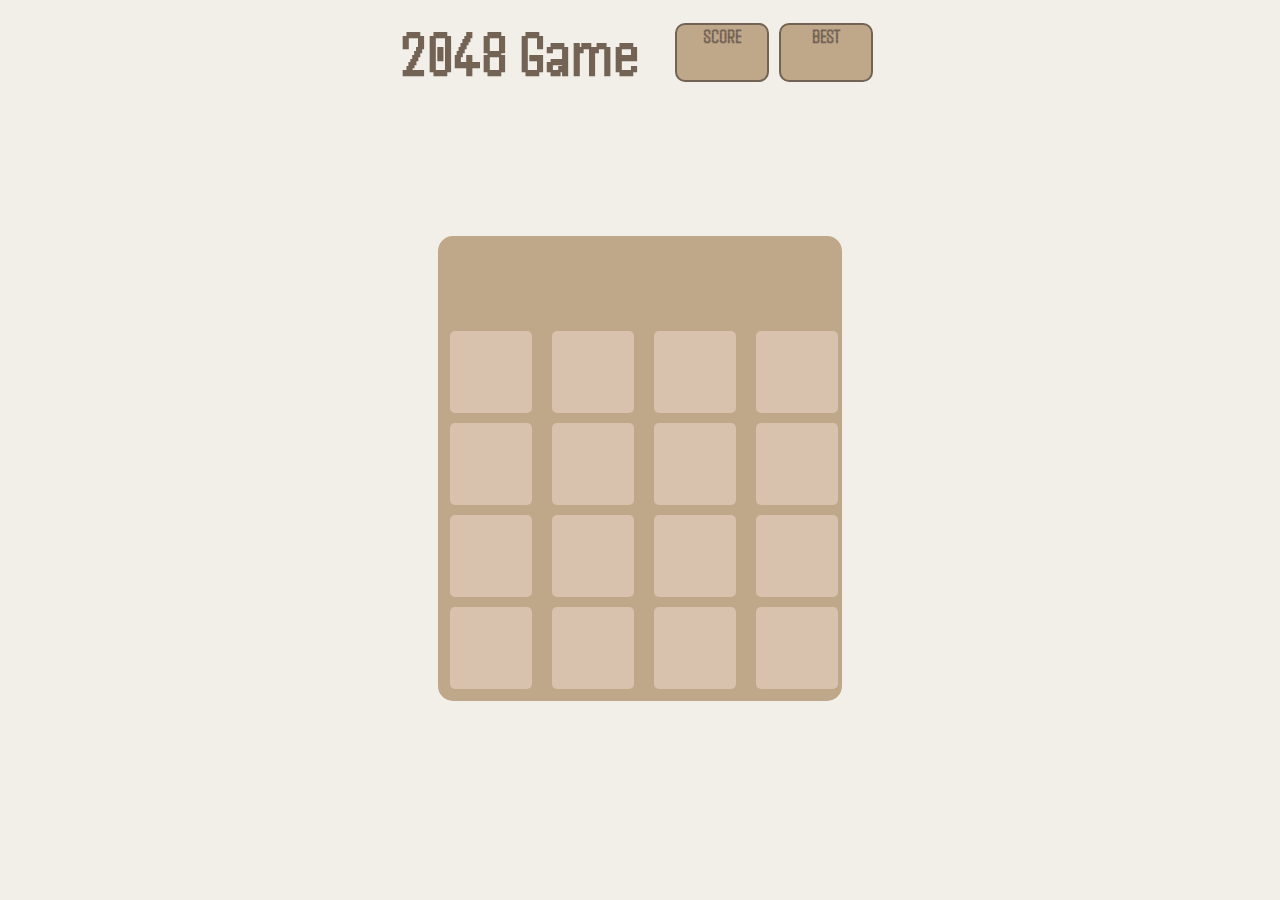
==== indexGame.html @ 1d61f93d "Creación de archivos para página del juego" ====
<!DOCTYPE html>
<html>
<head>
    <title>2048 Game</title>
    <link href="styles.css" rel="stylesheet" type="text/css">
    <link href="https://fonts.googleapis.com/css2?family=Handjet:wght@300&display=swap" rel="stylesheet">
</head>
<body>
    <div class="infoJuego">
        <h1 id="main-title">2048 Game</h1>
        <div class="contenedorPuntaje">

            <div class="puntaje">
                <h3 class="textPun">SCORE</h3>
            </div>

            <div class="puntaje">
                <h3 class="textPun">BEST</h3>
            </div>

        </div>    
    </div>

    <div class="tablero">
        <div class="tabFondo">
            
            <div class="columna">
                <div class="casilla"></div>
                <div class="casilla"></div>
                <div class="casilla"></div>
                <div class="casilla"></div>
            </div>

            <div class="columna">
                <div class="casilla"></div>
                <div class="casilla"></div>
                <div class="casilla"></div>
                <div class="casilla"></div>
            </div>

            <div class="columna">
                <div class="casilla"></div>
                <div class="casilla"></div>
                <div class="casilla"></div>
                <div class="casilla"></div>
            </div>

            <div class="columna">
                <div class="casilla"></div>
                <div class="casilla"></div>
                <div class="casilla"></div>
                <div class="casilla"></div>
            </div>

            


        </div>
    </div>
    
</body>
</html>
---- styles.css ----
html{
    font-family: 'Handjet', cursive;
    background-color: rgb(242, 239, 233);
}

#main-title {
   font-size: 65px;
   color: rgb(115, 99, 85); 
   text-align: left;
   margin: 10px;
}

body{
	display: flex;
	flex-direction: column;
    justify-content: center;
    align-items: center;
}

.infoJuego{
	display: block;
/*	border: 2px solid black;*/
	height: 150px;
	width: 500px;
	position: relative;
	margin-bottom: 10px;

}

.tablero {
	display: flex;
	justify-content: center;
    align-items: center;
/*	border: 2px solid black;*/
	height: 600px;
	width: 500px;
	margin-bottom: 10px;

}

.contenedorPuntaje {
	color: beige;
	display: flex;
	flex-direction: row;
	justify-content: left;
	height: 70px;
	width: 210px;
	margin: 10px;
	position: absolute;
	top: 0;
	right: 0;
}

.puntaje {
	display: flex;
	margin: 5px;
	height: 55px;
	width: 90px;
	border: 2px solid rgb(115, 99, 85);
	border-radius: 10px;
	flex-direction: column-reverse;
	justify-content: start;
	align-items: center;
	background-color: rgb(191, 167, 138);
}

.textPun{
	color: rgb(115, 99, 85);
	margin: 0px;
	font-size: 20px;	
}

.tabFondo{
	display: flex;
	flex-direction: row-reverse;
	align-items: end;
	justify-content: start;

	height: 461px;
	width: 400px;
	border-radius: 15px;

	border: 2px solid rgb(191, 167, 138);
	background-color: rgb(191, 167, 138);
}

.casilla {
	height: 78px;
	width: 78px;
	margin: 10px;
	border: 2px solid rgb(217, 194, 173);
	background-color: rgb(217, 194, 173);
	border-radius: 5px;
}
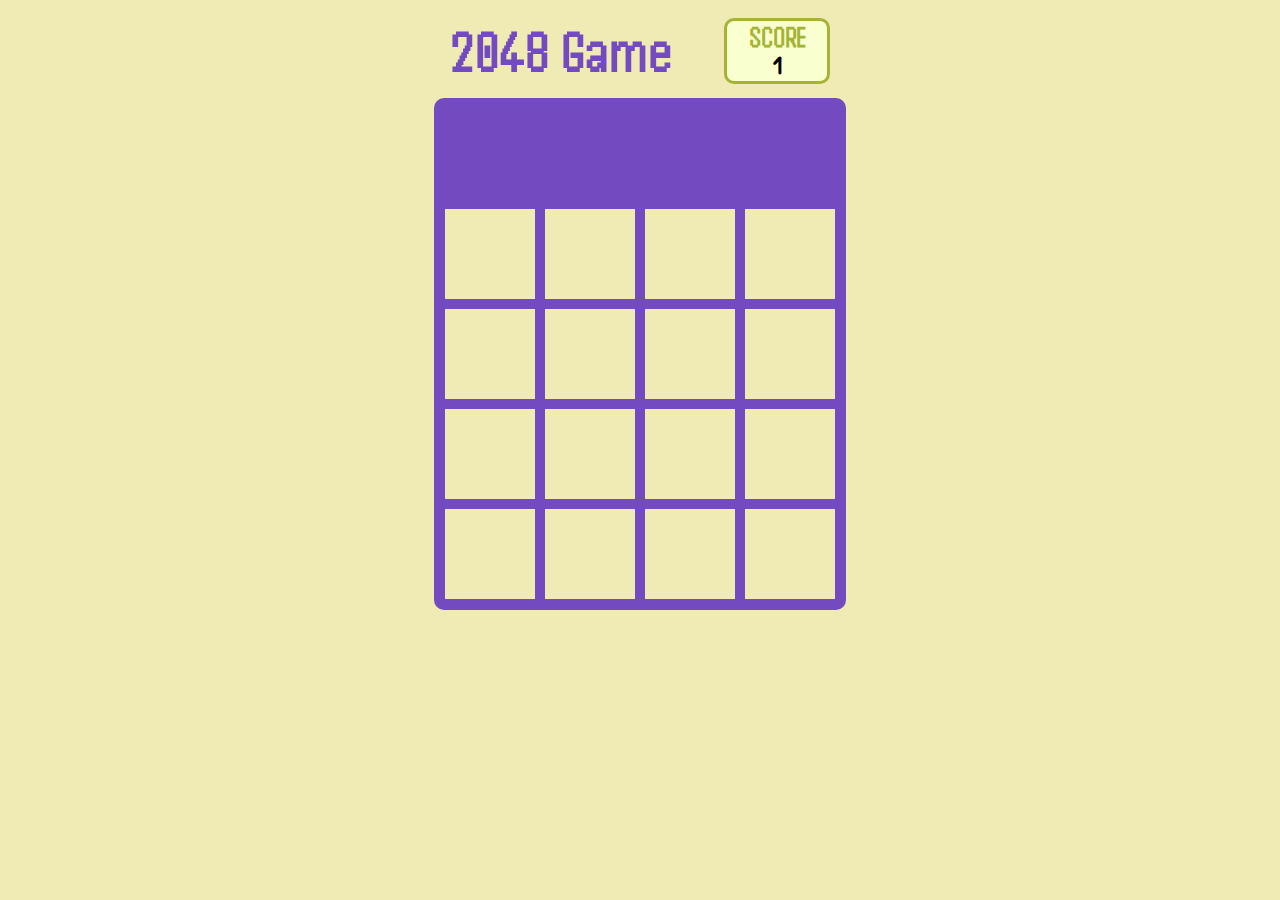
==== commit d52b05b0: "Tablero funcional con cambios manuales" ====
--- a/indexGame.html
+++ b/indexGame.html
@@ -2,61 +2,27 @@
 <html>
 <head>
     <title>2048 Game</title>
-    <link href="styles.css" rel="stylesheet" type="text/css">
+    <link href="styleGame.css" rel="stylesheet" type="text/css">
     <link href="https://fonts.googleapis.com/css2?family=Handjet:wght@300&display=swap" rel="stylesheet">
+    <link href="https://fonts.googleapis.com/css2?family=Handjet:wght@600;700&family=Patrick+Hand&display=swap" rel="stylesheet"> 
+    
 </head>
 <body>
     <div class="infoJuego">
-        <h1 id="main-title">2048 Game</h1>
+        <h1 class="mainTitle" id="main-title">2048 Game</h1>
         <div class="contenedorPuntaje">
 
             <div class="puntaje">
-                <h3 class="textPun">SCORE</h3>
-            </div>
-
-            <div class="puntaje">
-                <h3 class="textPun">BEST</h3>
+                <h3 class="tittlePun">SCORE</h3>
+                <h2 class="numPun">1</h2>
             </div>
 
         </div>    
     </div>
-
-    <div class="tablero">
-        <div class="tabFondo">
-            
-            <div class="columna">
-                <div class="casilla"></div>
-                <div class="casilla"></div>
-                <div class="casilla"></div>
-                <div class="casilla"></div>
-            </div>
-
-            <div class="columna">
-                <div class="casilla"></div>
-                <div class="casilla"></div>
-                <div class="casilla"></div>
-                <div class="casilla"></div>
-            </div>
-
-            <div class="columna">
-                <div class="casilla"></div>
-                <div class="casilla"></div>
-                <div class="casilla"></div>
-                <div class="casilla"></div>
-            </div>
-
-            <div class="columna">
-                <div class="casilla"></div>
-                <div class="casilla"></div>
-                <div class="casilla"></div>
-                <div class="casilla"></div>
-            </div>
-
-            
-
-
+        <div id="board">
         </div>
     </div>
-    
+
+    <script src="funcionalidad.js"></script>
 </body>
 </html>--- a/styleGame.css
+++ b/styleGame.css
@@ -0,0 +1,199 @@
+html{
+    font-family: 'Handjet', cursive;
+    background-color: rgb(240, 235, 180);
+}
+
+body{
+	display: flex;
+	flex-direction: column;
+    justify-content: center;
+    align-items: center;
+}
+
+.infoJuego{
+	display: flex;
+	/* border: 2px solid black; */
+	height: 80px;
+	width: 400px;
+	
+	margin-bottom: 10px;
+	justify-content: space-between;
+
+}
+
+.mainTitle {
+	height: 60px;
+	width: 4500px;
+
+	font-size: 60px;
+	color: rgb(115, 74, 192); 
+
+	text-align: left;
+	margin: 10px;
+}
+
+.contenedorPuntaje {
+	height: 70px;
+	width: 210px;
+	
+	/* background-color: blanchedalmond;
+	border: 6px solid rgb(115, 74, 192); */
+
+	display: flex;
+	justify-content: flex-end;
+	margin: 10px;
+}
+
+.puntaje {
+	height: 60px;
+	width: 100px;
+	
+	background-color: rgb(249, 255, 207);
+	border: 3px solid rgb(164, 179, 52);
+	border-radius: 10px;
+
+	display: flex;
+	flex-direction: column;
+
+	text-align: center;
+}
+
+.tittlePun{
+	color: rgb(164, 179, 52);
+	margin: 0px;
+	font-size: 30px;	
+}
+
+.numPun{
+	color: black;
+	margin: -6px;
+	font-size: 25px;	
+	font-family: 'Handjet', cursive;
+	font-family: 'Patrick Hand', cursive;
+}
+
+#board {
+	height: 500px;
+	width: 400px;
+	
+	background-color: rgb(240, 235, 180);
+	border: 6px solid rgb(115, 74, 192);
+	border-radius: 10px;
+
+	margin: 0 auto;
+	display: flex;
+	flex-wrap: wrap;
+}
+
+.casilla {
+	height: 90px;
+	width: 90px;
+	border: 5px solid rgb(115, 74, 192);
+
+	font-size: 40px;
+	font-weight: bold;
+	display: flex;
+	justify-content: center;
+	align-items: center;
+}
+
+.casillaI{
+	height: 90px;
+	width: 90px;
+	border: 5px solid rgb(115, 74, 192);
+	background-color: rgb(115, 74, 192);
+
+	font-size: 40px;
+	font-weight: bold;
+	display: flex;
+	justify-content: center;
+	align-items: center;
+}
+
+.num2{
+	background-color: rgb(250, 158, 209);
+	color: white;
+	font-size: 40px;
+	font-family: 'Handjet', cursive;
+	font-family: 'Patrick Hand', cursive;
+}
+
+.num4{
+	background-color: rgb(220, 140, 222);
+	color: white;
+	font-size: 40px;
+	font-family: 'Handjet', cursive;
+	font-family: 'Patrick Hand', cursive;
+}
+
+.num8{
+	background-color: rgb(222, 168, 246);
+	color: white;
+	font-size: 40px;
+	font-family: 'Handjet', cursive;
+	font-family: 'Patrick Hand', cursive;
+}
+
+.num16{
+	background-color: rgb(175, 140, 222);
+	color: white;
+	font-size: 40px;
+	font-family: 'Handjet', cursive;
+	font-family: 'Patrick Hand', cursive;
+}
+
+.num32{
+	background-color: rgb(172, 158, 250);
+	color: white;
+	font-size: 40px;
+	font-family: 'Handjet', cursive;
+	font-family: 'Patrick Hand', cursive;
+}
+
+.num64{
+	background-color: rgb(217, 165, 216);
+	color: white;
+	font-size: 40px;
+	font-family: 'Handjet', cursive;
+	font-family: 'Patrick Hand', cursive;
+}
+
+.num128{
+	background-color: rgb(213, 172, 227);
+	color: white;
+	font-size: 40px;
+	font-family: 'Handjet', cursive;
+	font-family: 'Patrick Hand', cursive;
+}
+
+.num256{
+	background-color: rgb(185, 167, 205);
+	color: white;
+	font-size: 40px;
+	font-family: 'Handjet', cursive;
+	font-family: 'Patrick Hand', cursive;
+}
+
+.num512{
+	background-color: rgb(183, 172, 227);
+	color: white;
+	font-size: 40px;
+	font-family: 'Handjet', cursive;
+	font-family: 'Patrick Hand', cursive;
+}
+
+.num1024{
+	background-color: rgb(165, 169, 217);
+	color: white;
+	font-size: 40px;
+	font-family: 'Handjet', cursive;
+	font-family: 'Patrick Hand', cursive;
+}
+
+.num2048{
+	background-color: rgb(164, 179, 52);
+	color: white;
+	font-size: 40px;
+	font-family: 'Handjet', cursive;
+	font-family: 'Patrick Hand', cursive;
+}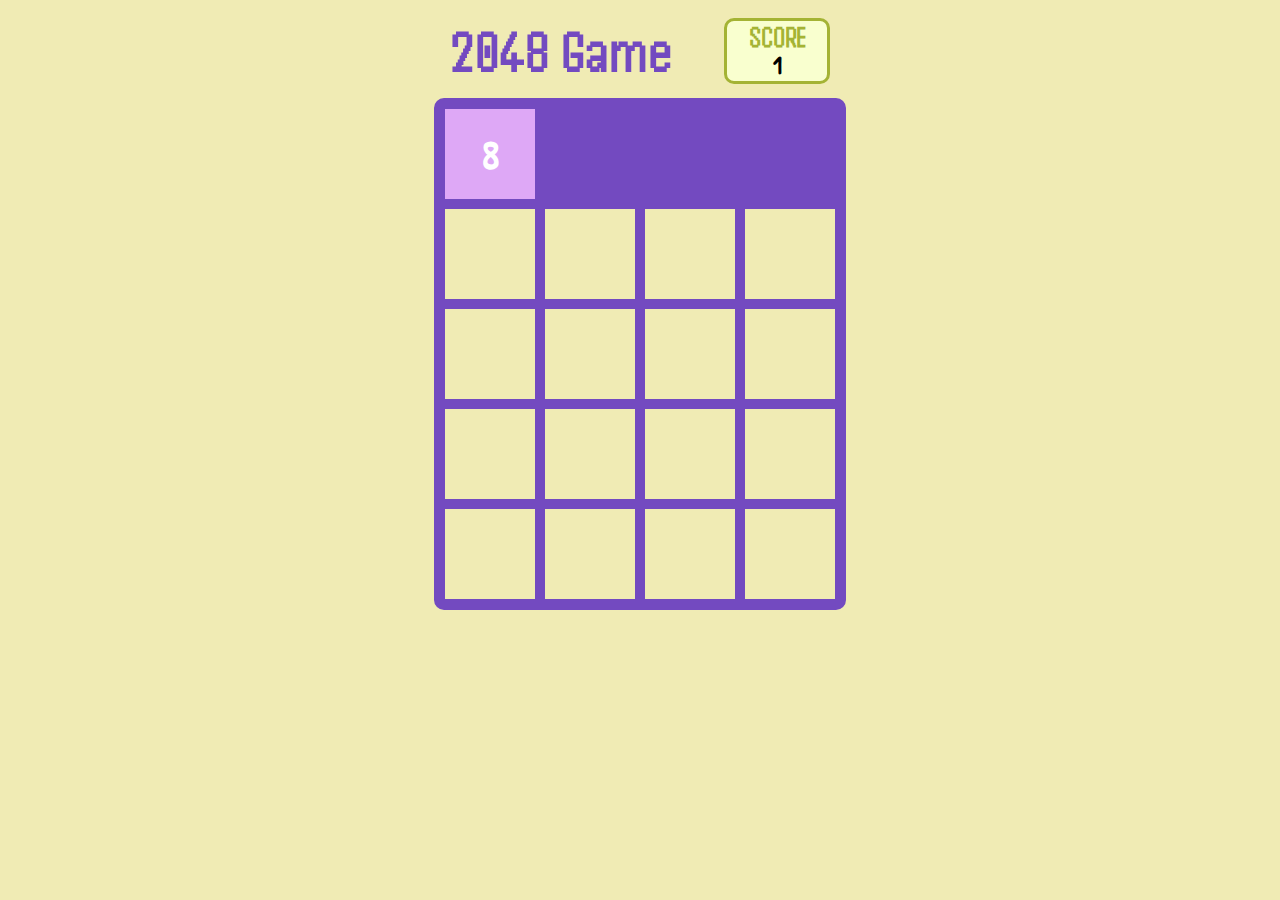
==== commit ab2b19cf: "Aparición de fichas en el encabezado del tablero" ====
--- a/indexGame.html
+++ b/indexGame.html
@@ -19,8 +19,7 @@
 
         </div>    
     </div>
-        <div id="board">
-        </div>
+        <div id="board"></div>
     </div>
 
     <script src="funcionalidad.js"></script>
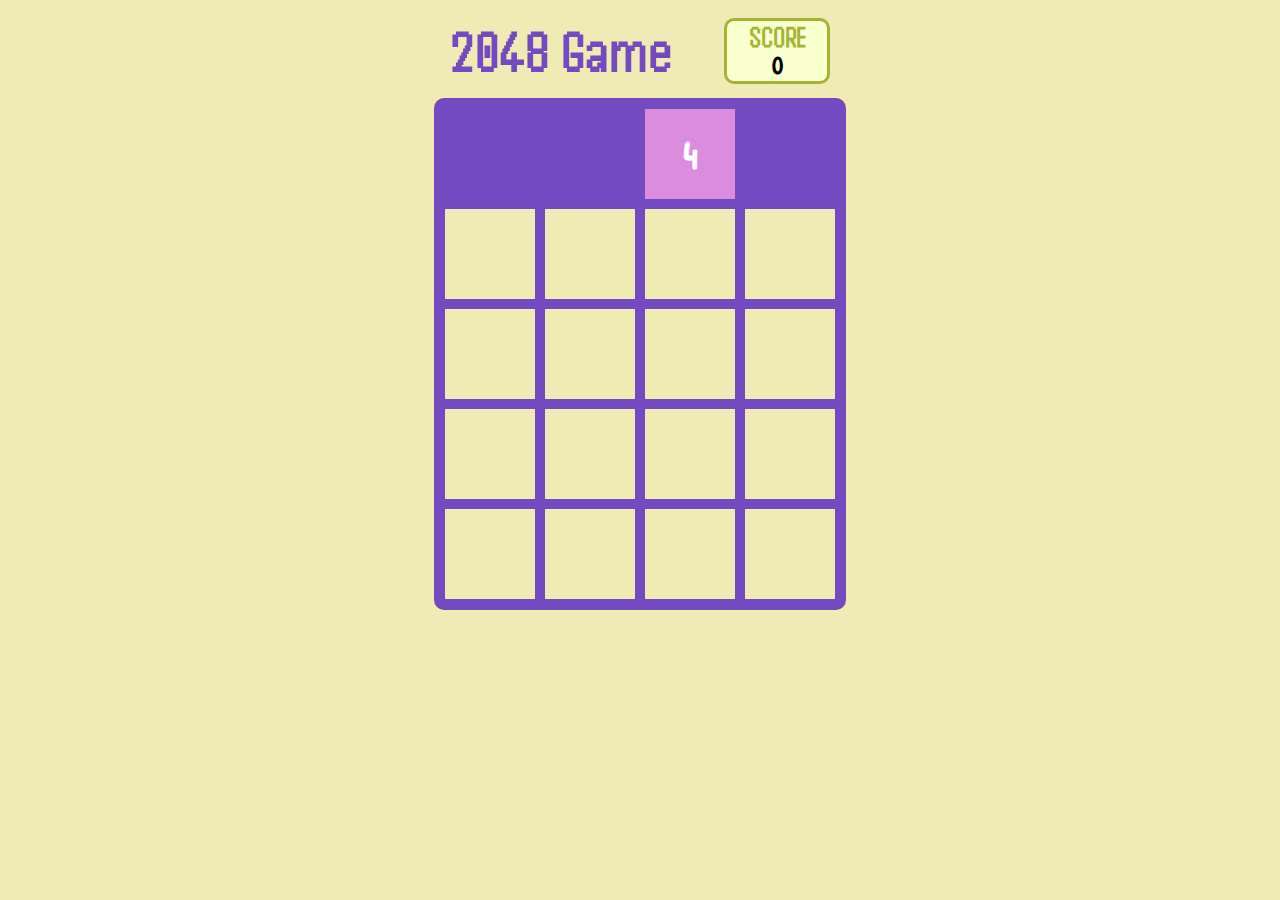
==== commit 847eeb93: "Un montón de cosas listas." ====
--- a/indexGame.html
+++ b/indexGame.html
@@ -5,6 +5,7 @@
     <link href="styleGame.css" rel="stylesheet" type="text/css">
     <link href="https://fonts.googleapis.com/css2?family=Handjet:wght@300&display=swap" rel="stylesheet">
     <link href="https://fonts.googleapis.com/css2?family=Handjet:wght@600;700&family=Patrick+Hand&display=swap" rel="stylesheet"> 
+    <link href="https://fonts.googleapis.com/css2?family=Russo+One&display=swap" rel="stylesheet"> 
     
 </head>
 <body>
@@ -14,7 +15,7 @@
 
             <div class="puntaje">
                 <h3 class="tittlePun">SCORE</h3>
-                <h2 class="numPun">1</h2>
+                <h2 class="numPun" id="score"></h2>
             </div>
 
         </div>    
@@ -22,6 +23,9 @@
         <div id="board"></div>
     </div>
 
+    <div class="lose" id="gameOver">GAME OVER</div>
+    <div class="win" id="congrats">YOU WIN!!</div>
+
     <script src="funcionalidad.js"></script>
 </body>
 </html>--- a/styleGame.css
+++ b/styleGame.css
@@ -35,9 +35,6 @@
 .contenedorPuntaje {
 	height: 70px;
 	width: 210px;
-	
-	/* background-color: blanchedalmond;
-	border: 6px solid rgb(115, 74, 192); */
 
 	display: flex;
 	justify-content: flex-end;
@@ -76,19 +73,21 @@
 	height: 500px;
 	width: 400px;
 	
-	background-color: rgb(240, 235, 180);
+	background-color: rgb(115, 74, 192);
 	border: 6px solid rgb(115, 74, 192);
 	border-radius: 10px;
 
 	margin: 0 auto;
 	display: flex;
 	flex-wrap: wrap;
+	justify-content: center;
 }
 
 .casilla {
 	height: 90px;
 	width: 90px;
 	border: 5px solid rgb(115, 74, 192);
+	background-color: rgb(240, 235, 180);
 
 	font-size: 40px;
 	font-weight: bold;
@@ -196,4 +195,44 @@
 	font-size: 40px;
 	font-family: 'Handjet', cursive;
 	font-family: 'Patrick Hand', cursive;
+}
+
+.lose{
+	height: 200px;
+	width: 350px;
+
+	background-color: rgb(191, 17, 17);
+	border: 10px solid rgb(217, 41, 41);
+	border-radius: 50px;
+
+	font-size: 60px;
+	font-family: 'Russo One', sans-serif;
+
+	color: white; 
+	justify-content: center;
+	text-align: center;
+	align-items: center;
+
+	position: absolute;
+	display: none;
+}
+
+.win{
+	height: 200px;
+	width: 350px;
+
+	background-color: rgb(14, 120, 70);
+	border: 10px solid rgb(14, 153, 88);
+	border-radius: 50px;
+
+	font-size: 60px;
+	font-family: 'Russo One', sans-serif;
+
+	color: white; 
+	justify-content: center;
+	text-align: center;
+	align-items: center;
+
+	position: absolute;
+	display: none;
 }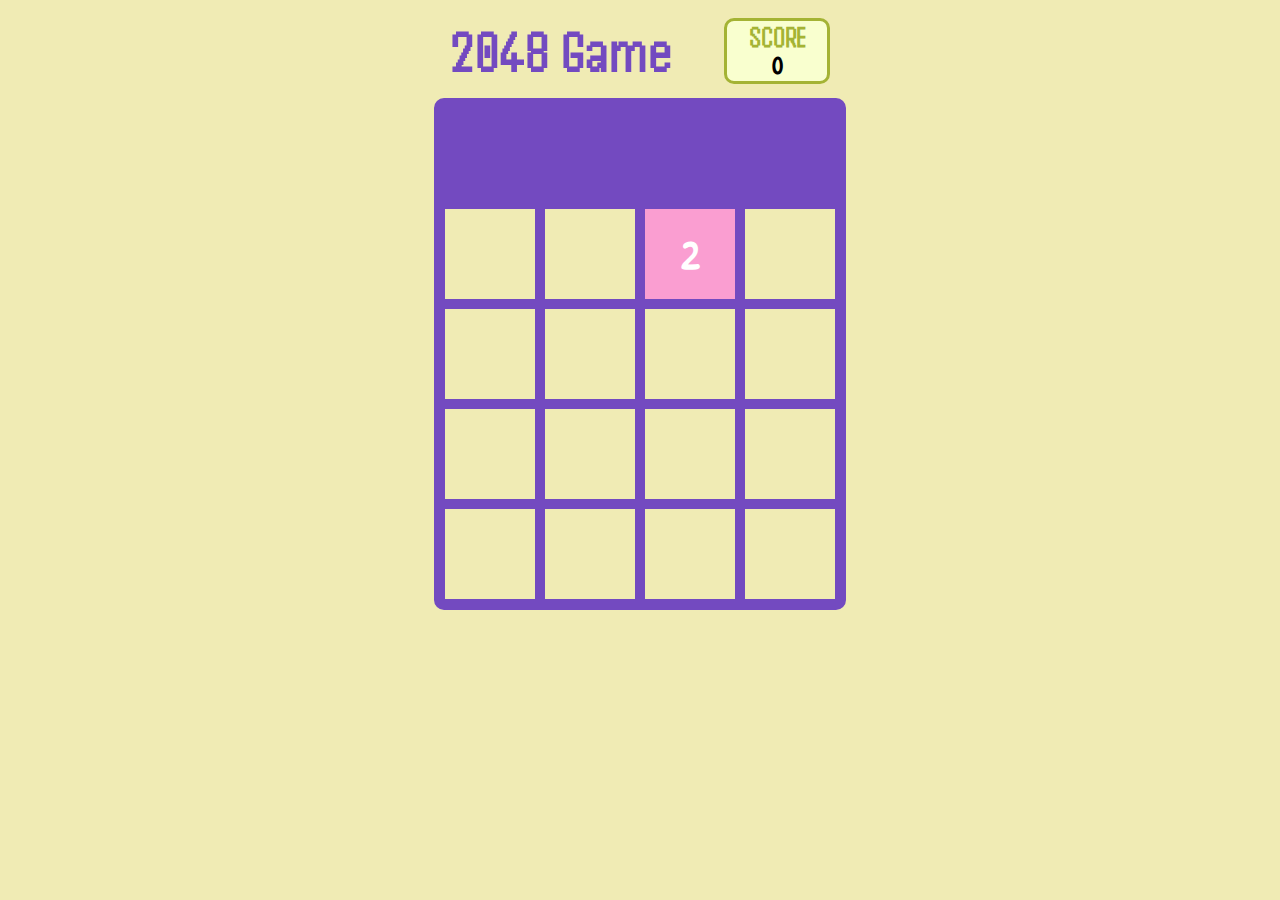
==== commit 0ce4f5f9: "Try Again listo" ====
--- a/indexGame.html
+++ b/indexGame.html
@@ -25,6 +25,7 @@
 
     <div class="lose" id="gameOver">GAME OVER</div>
     <div class="win" id="congrats">YOU WIN!!</div>
+    <div id="tryAgain">TRY AGAIN</div>
 
     <script src="funcionalidad.js"></script>
 </body>
--- a/styleGame.css
+++ b/styleGame.css
@@ -235,4 +235,18 @@
 
 	position: absolute;
 	display: none;
+}
+
+#tryAgain{
+	padding: 12px 24px;
+	background-color: #4CAF50;
+	color: white;
+	font-size: 18px;
+	border: none;
+	border-radius: 6px;
+	cursor: pointer;
+
+	position: fixed;
+	top: 420px;
+	display: none;
 }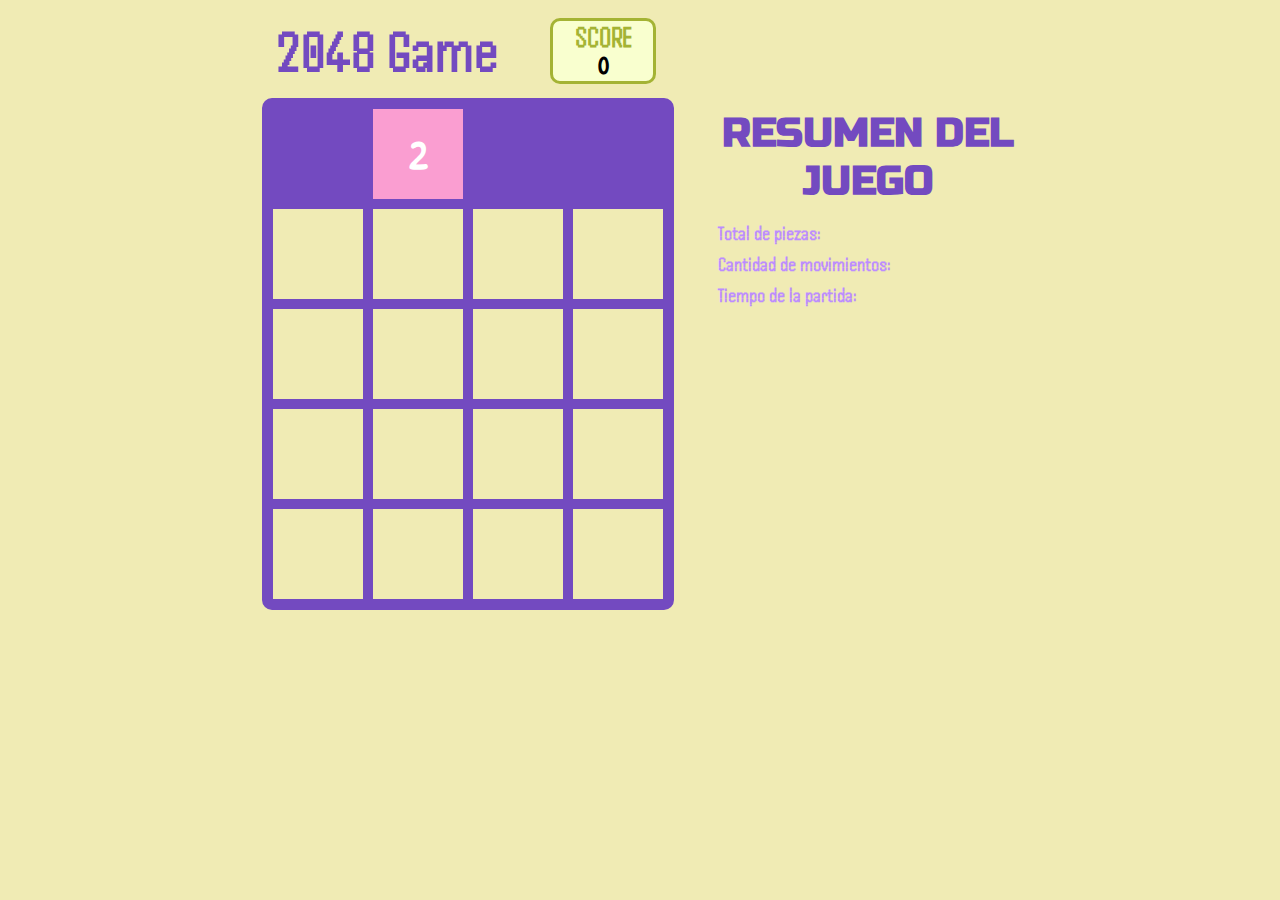
==== commit 61c4396f: "Unión de todo, falta actualizar los datos del resumen" ====
--- a/indexGame.html
+++ b/indexGame.html
@@ -9,18 +9,41 @@
     
 </head>
 <body>
-    <div class="infoJuego">
-        <h1 class="mainTitle" id="main-title">2048 Game</h1>
-        <div class="contenedorPuntaje">
-
-            <div class="puntaje">
-                <h3 class="tittlePun">SCORE</h3>
-                <h2 class="numPun" id="score"></h2>
+    <div class="bodyV2">
+        <div class="infoJuego">
+            <h1 class="mainTitle" id="main-title">2048 Game</h1>
+            <div class="contenedorPuntaje">
+    
+                <div class="puntaje">
+                    <h3 class="tittlePun">SCORE</h3>
+                    <h2 class="numPun" id="score"></h2>
+                </div>
+    
+            </div>    
+        </div>
+        
+        <div class="game">
+            <div id="board"></div>
+            <div id="infoGame">
+                <h3 class="tittleData">RESUMEN DEL JUEGO</h3>
+    
+                <div class="datosGame">
+                    <h2 class="dataGen" id="sumaPiezas">Total de piezas: </h2>
+                    <h2 class="dataGenV" id="sumaPiezasV"></h2>
+                </div>
+    
+                <div class="datosGame">
+                    <h2 class="dataGen" id="movimientos">Cantidad de movimientos: </h2>
+                    <h2 class="dataGenV" id="movimientosV"></h2>
+                </div>
+    
+                <div class="datosGame">
+                    <h2 class="dataGen" id="tiempo">Tiempo de la partida: </h2>
+                    <h2 class="dataGenV" id="movimientosV"></h2>
+                </div>
+    
             </div>
-
-        </div>    
-    </div>
-        <div id="board"></div>
+        </div>
     </div>
 
     <div class="lose" id="gameOver">GAME OVER</div>
--- a/styleGame.css
+++ b/styleGame.css
@@ -5,20 +5,25 @@
 
 body{
 	display: flex;
+    justify-content: center;
+
+	align-content: center;
+}
+
+.bodyV2{
+	display: flex;
 	flex-direction: column;
     justify-content: center;
-    align-items: center;
 }
 
 .infoJuego{
 	display: flex;
-	/* border: 2px solid black; */
 	height: 80px;
 	width: 400px;
 	
 	margin-bottom: 10px;
 	justify-content: space-between;
-
+	margin-left: 26px;
 }
 
 .mainTitle {
@@ -69,6 +74,13 @@
 	font-family: 'Patrick Hand', cursive;
 }
 
+.game{
+	height: 550px;
+	width: 800px;
+	display: flex;
+	justify-content: space-evenly;
+}
+
 #board {
 	height: 500px;
 	width: 400px;
@@ -83,6 +95,49 @@
 	justify-content: center;
 }
 
+#infoGame {
+	height: 200px;
+	width: 300px;
+	margin: 0 auto;
+
+	display: flex;
+	justify-content: space-evenly;
+	flex-direction: column;
+}
+
+.tittleData{
+	font-size: 40px;
+	font-family: 'Russo One', sans-serif;
+
+	color: rgb(115, 74, 192); 
+	text-align: center;
+	margin: 0 auto;
+	margin-top: 10px;
+}
+
+.datosGame{
+	height: 30px;
+	width: 280px;
+
+	/* border: 3px solid black; */
+
+	display: flex;
+	justify-content: flex-start ;
+	column-gap: 5px;
+}
+
+.dataGen{
+	color: rgb(188, 140, 255);
+	font-size: 20px;
+	font-family: 'Handjet', cursive;
+}
+
+.dataGenV{
+	color: black;
+	font-size: 20px;
+	font-family: 'Handjet', cursive;
+}
+
 .casilla {
 	height: 90px;
 	width: 90px;
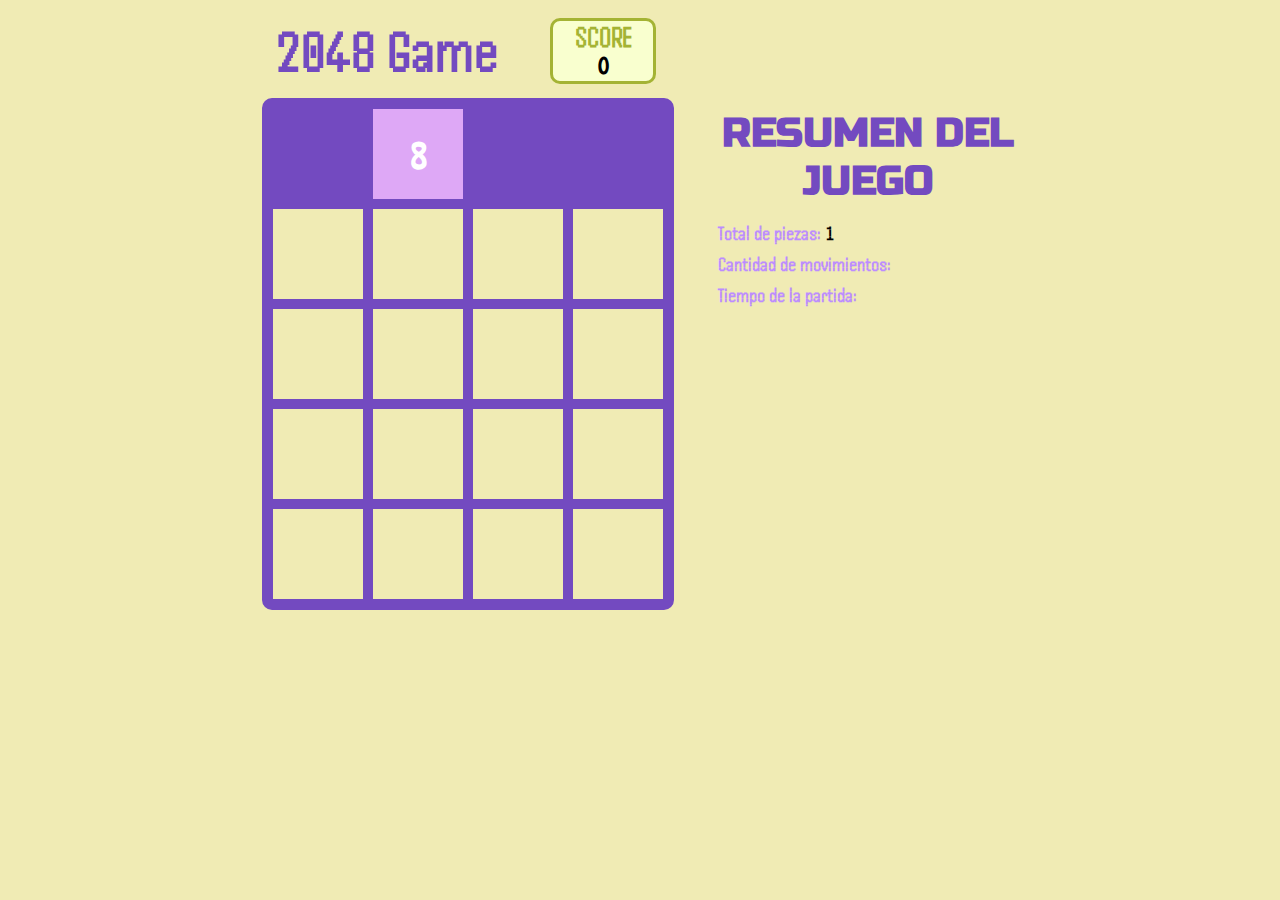
==== commit b38e6e4e: "listo parte de resumen del juego" ====
--- a/indexGame.html
+++ b/indexGame.html
@@ -39,7 +39,7 @@
     
                 <div class="datosGame">
                     <h2 class="dataGen" id="tiempo">Tiempo de la partida: </h2>
-                    <h2 class="dataGenV" id="movimientosV"></h2>
+                    <h2 class="dataGenV" id="tiempoV"></h2>
                 </div>
     
             </div>
